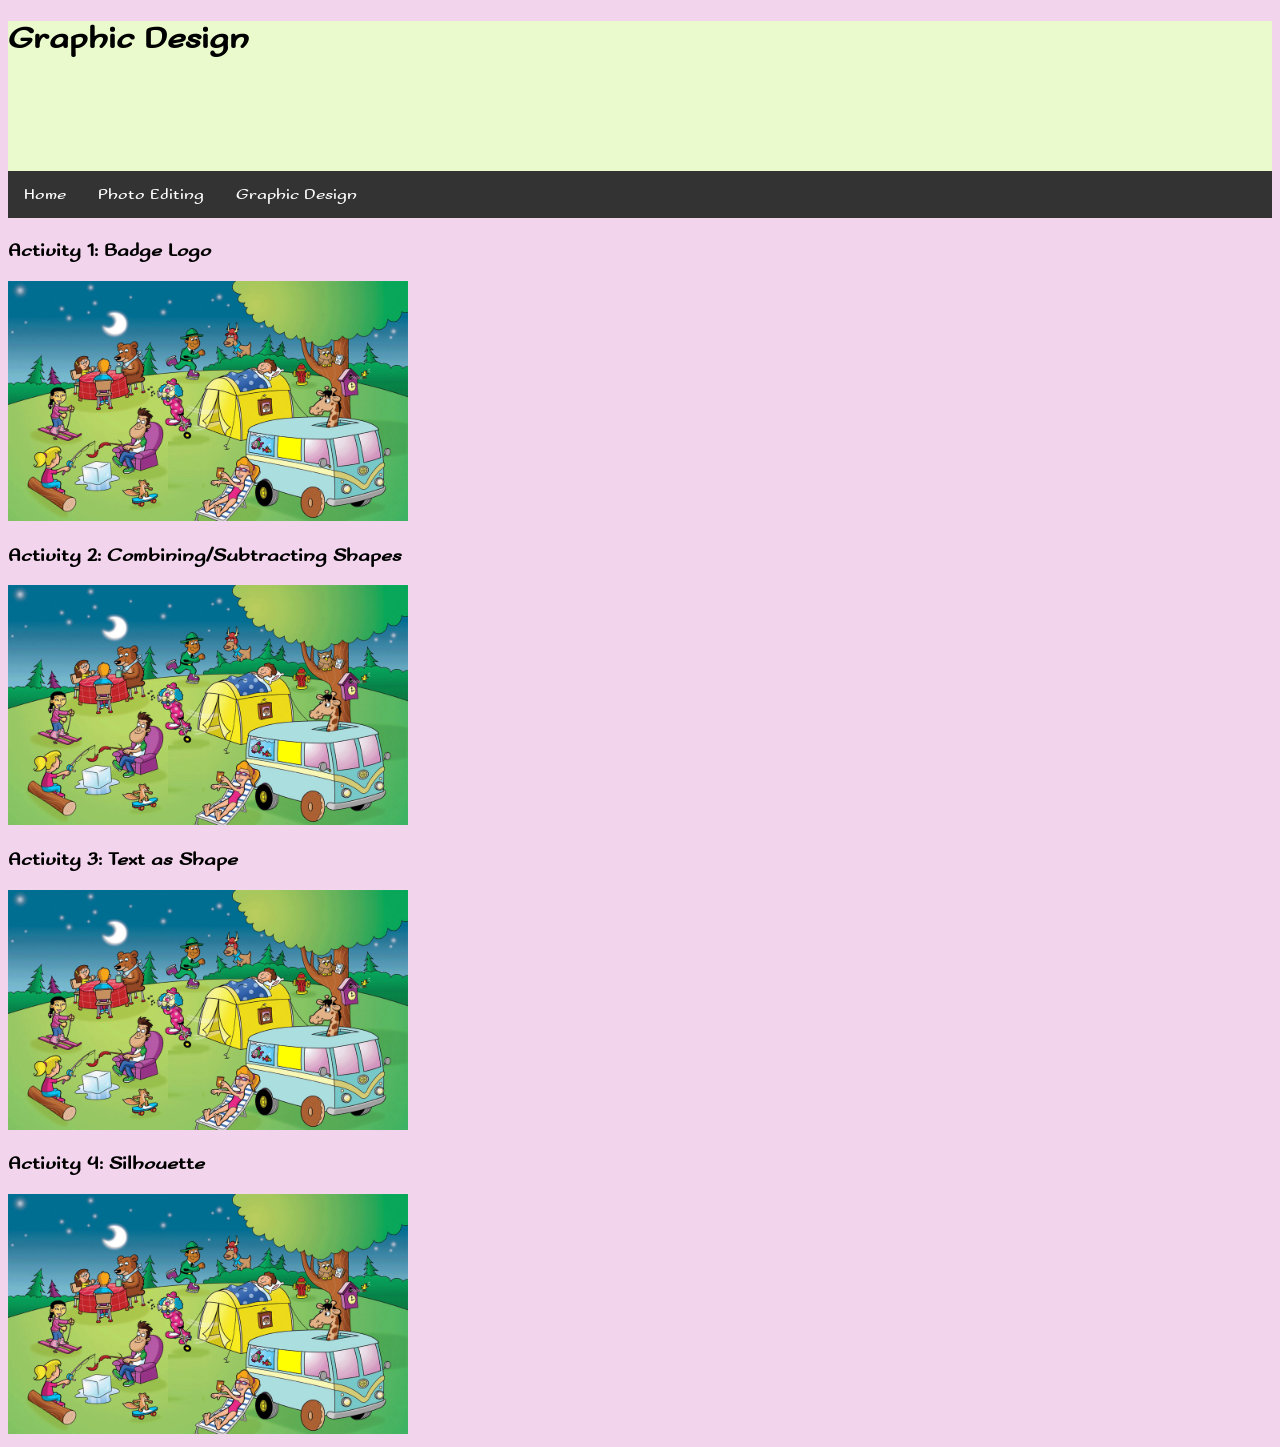
==== graphicdesign.html @ 25d4266a "renamed files" ====
<!DOCTYPE html>
<html lang="en">

<head>
    <title>IDC2O - First Webpage</title>
    <link rel="stylesheet" href="style.css">

    <link rel="preconnect" href="https://fonts.googleapis.com">
    <link rel="preconnect" href="https://fonts.gstatic.com" crossorigin>
    <link
        href="https://fonts.googleapis.com/css2?family=Betania+Patmos&family=Betania+Patmos+In&family=Sofadi+One&family=Yarndings+12+Charted&display=swap"
        rel="stylesheet">
</head>

<body>
    <header>
        <h1>Graphic Design</h1>
    </header>

    <nav>
        <ul>
            <li><a href="index.html">Home</a></li>
            <li><a href="photoediting.html">Photo Editing</a></li>
            <li><a href="graphicdesign.html">Graphic Design</a></li>
        </ul>
    </nav>

    <main>
        <h3>Activity 1: Badge Logo</h3>
        <img src="images/spotDiff2.png" width=400px>

        <h3>Activity 2: Combining/Subtracting Shapes</h3>
        <img src="images/spotDiff2.png" width=400px>

        <h3>Activity 3: Text as Shape</h3>
        <img src="images/spotDiff2.png" width=400px>

        <h3>Activity 4: Silhouette</h3>
        <img src="images/spotDiff2.png" width=400px>
    </main>
</body>

</html>
---- style.css ----
body {
    background-color: rgb(243, 212, 237);
    font-family: "Sofadi One", system-ui;
    font-weight: 400;
    font-style: normal;
}

header {
    height: 150px;
    background-color: rgb(235, 250, 204);
}

nav {
    height: 50px;
}

ul {
  list-style-type: none;
  margin: 0;
  padding: 0;
  overflow: hidden;
  background-color: #333333;
}

ul li {
  float: left;
}

ul li a {
  display: block;
  color: white;
  text-align: center;
  padding: 14px 16px;
  text-decoration: none;
}

ul li a:hover {
  background-color: #111111;
}
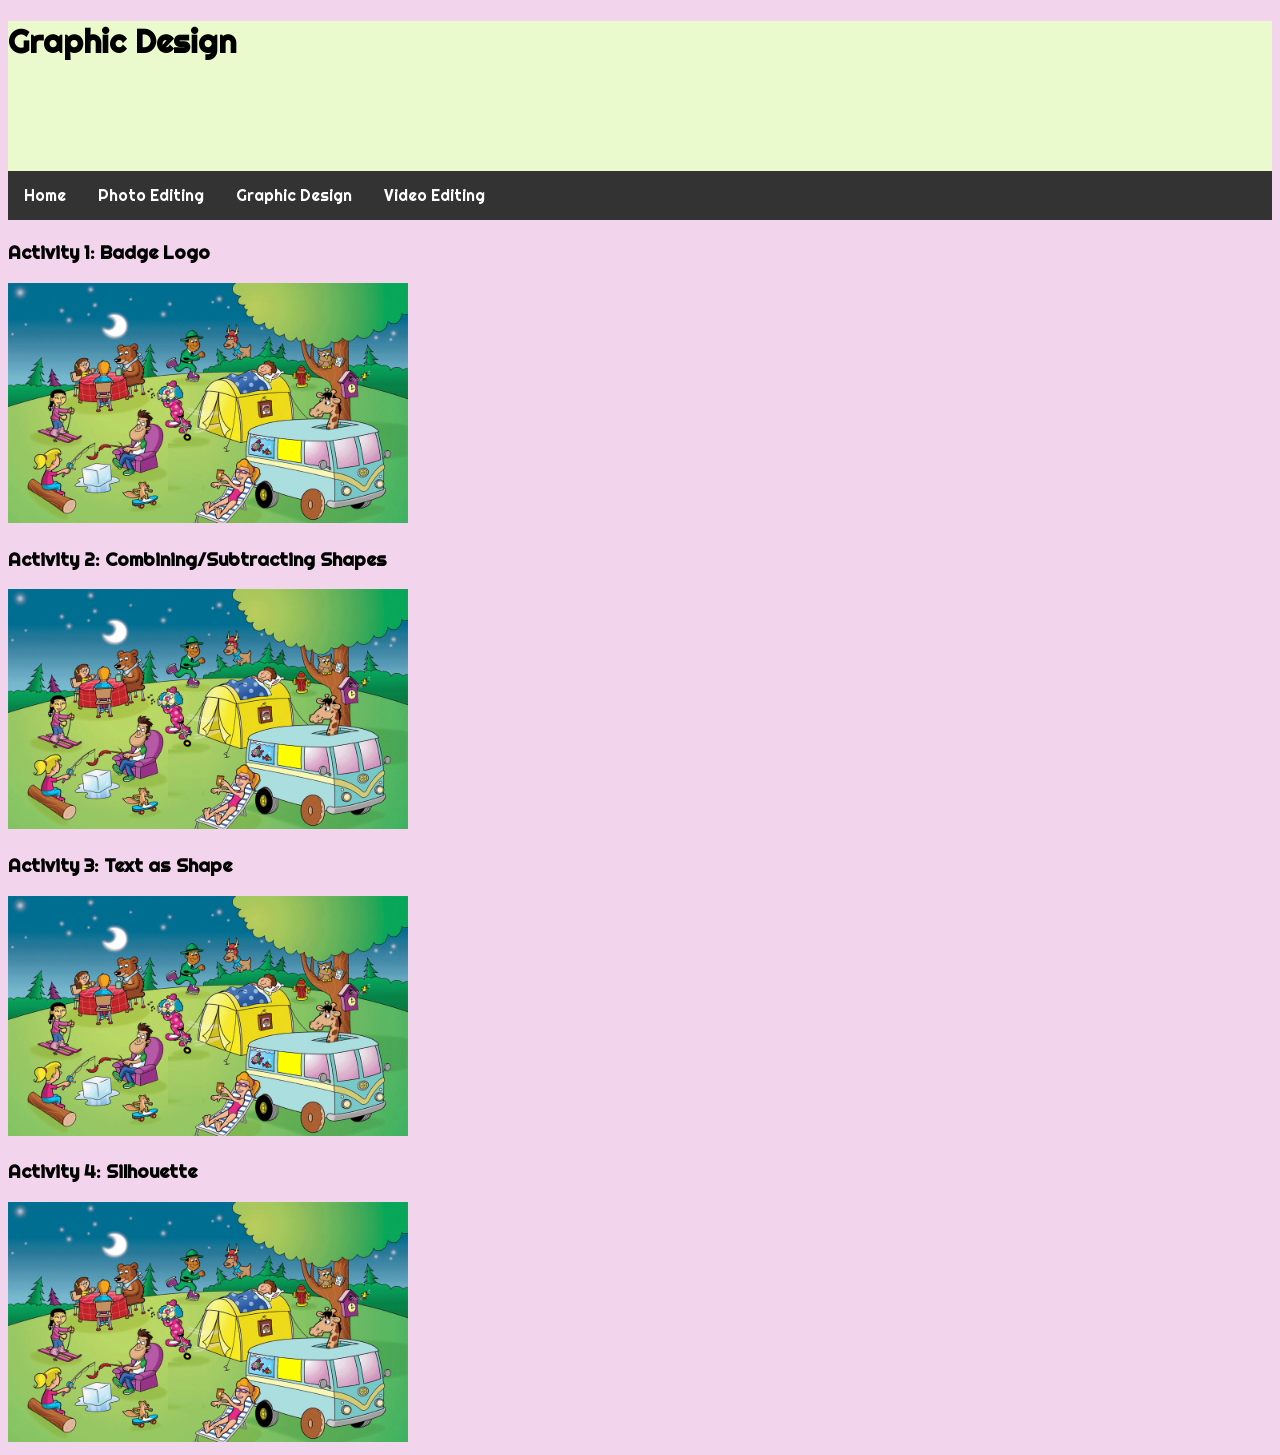
==== commit e9f03d26: "May website" ====
--- a/graphicdesign.html
+++ b/graphicdesign.html
@@ -8,8 +8,9 @@
     <link rel="preconnect" href="https://fonts.googleapis.com">
     <link rel="preconnect" href="https://fonts.gstatic.com" crossorigin>
     <link
-        href="https://fonts.googleapis.com/css2?family=Betania+Patmos&family=Betania+Patmos+In&family=Sofadi+One&family=Yarndings+12+Charted&display=swap"
+        href="https://fonts.googleapis.com/css2?family=Betania+Patmos&family=Betania+Patmos+In&family=Righteous&family=Sofadi+One&family=Yarndings+12+Charted&display=swap"
         rel="stylesheet">
+
 </head>
 
 <body>
@@ -22,6 +23,7 @@
             <li><a href="index.html">Home</a></li>
             <li><a href="photoediting.html">Photo Editing</a></li>
             <li><a href="graphicdesign.html">Graphic Design</a></li>
+            <li><a href="videoediting.html">Video Editing</a></li>
         </ul>
     </nav>
 
--- a/style.css
+++ b/style.css
@@ -1,6 +1,6 @@
 body {
     background-color: rgb(243, 212, 237);
-    font-family: "Sofadi One", system-ui;
+    font-family: "Righteous", sans-serif;
     font-weight: 400;
     font-style: normal;
 }
@@ -36,4 +36,10 @@
 
 ul li a:hover {
   background-color: #111111;
+}
+
+.righteous-regular {
+  font-family: "Righteous", sans-serif;
+  font-weight: 400;
+  font-style: normal;
 }
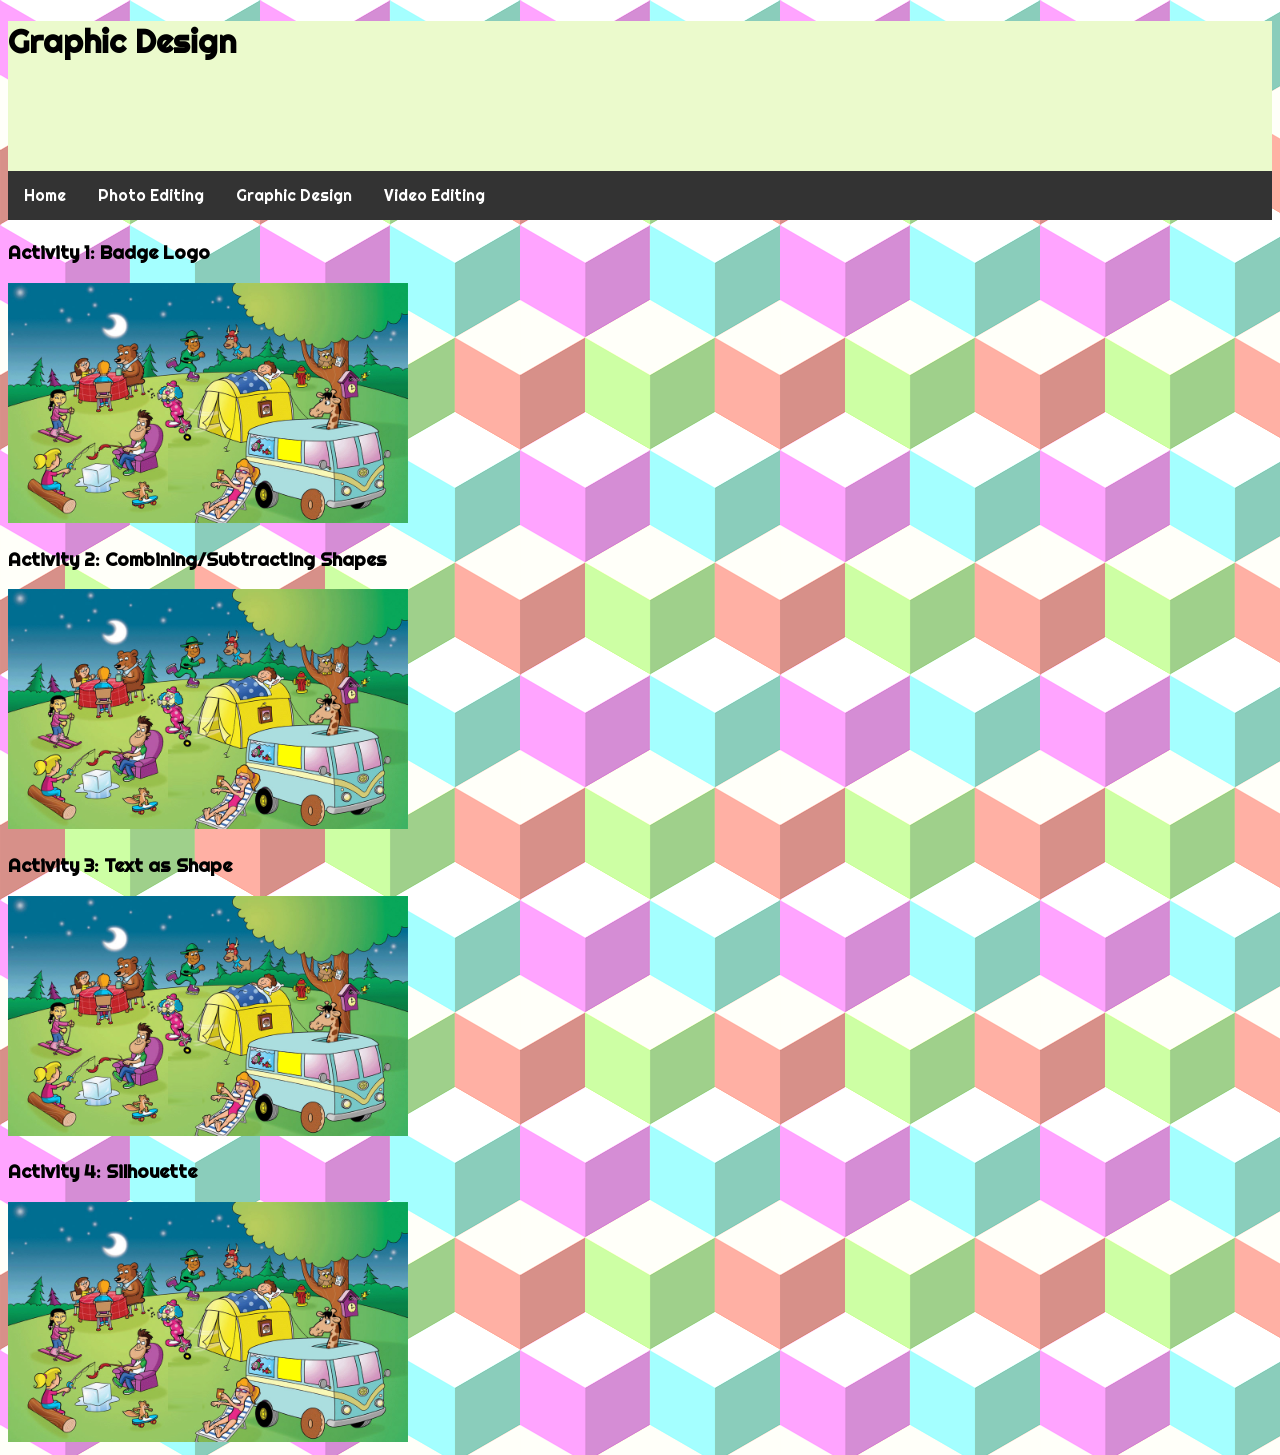
==== commit 087aac86: "bg tiles and favicon and container" ====
--- a/graphicdesign.html
+++ b/graphicdesign.html
@@ -10,6 +10,11 @@
     <link
         href="https://fonts.googleapis.com/css2?family=Betania+Patmos&family=Betania+Patmos+In&family=Righteous&family=Sofadi+One&family=Yarndings+12+Charted&display=swap"
         rel="stylesheet">
+
+    <link rel="apple-touch-icon" sizes="180x180" href="images/favicon/apple-touch-icon.png">
+    <link rel="icon" type="image/png" sizes="32x32" href="images/favicon/favicon-32x32.png">
+    <link rel="icon" type="image/png" sizes="16x16" href="images/favicon/favicon-16x16.png">
+    <link rel="manifest" href="images/favicon/site.webmanifest">
 
 </head>
 
--- a/style.css
+++ b/style.css
@@ -1,8 +1,17 @@
 body {
-    background-color: rgb(243, 212, 237);
+    background-image: url("images/tBG.png");
+    background-repeat: repeat;
     font-family: "Righteous", sans-serif;
     font-weight: 400;
     font-style: normal;
+}
+
+.container {
+    width: 80%;
+    margin: 0 auto;
+    background-color: rgb(198, 233, 241);
+    padding: 20px;
+    border:#111111 solid 1px;
 }
 
 header {
